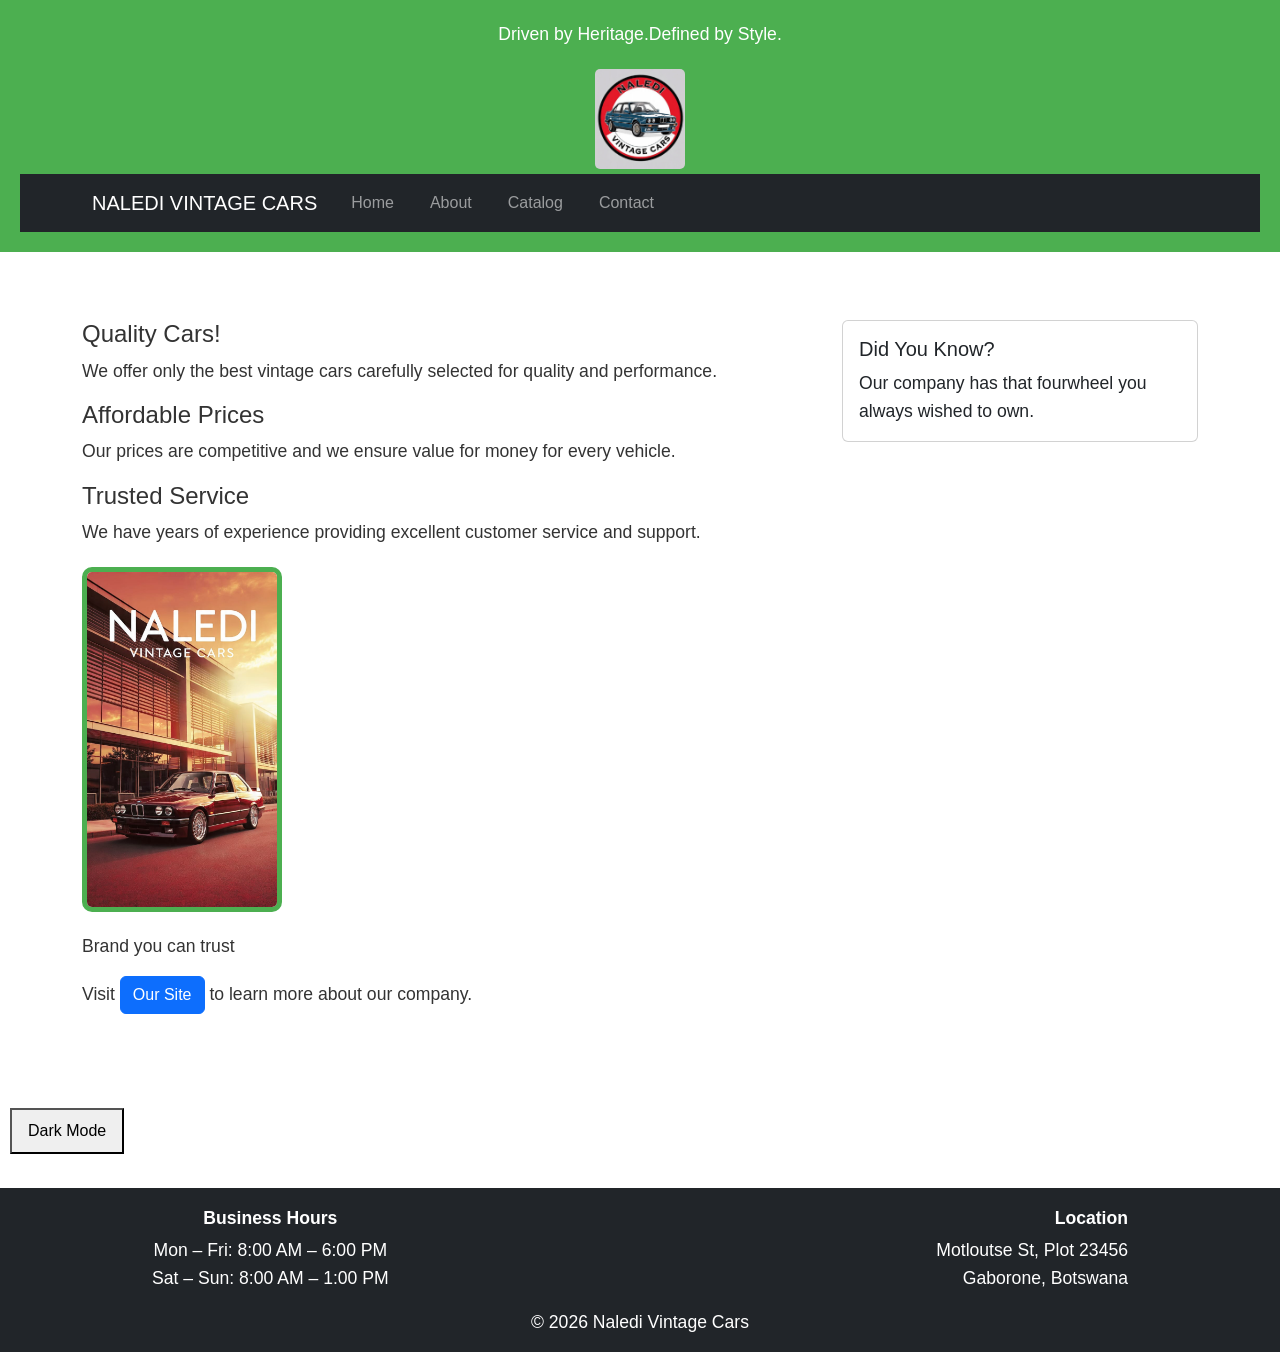
==== index.html @ 0931f650 "Update image section and remove body padding Removed unnecessary padding from the body and added a d" ====
<!DOCTYPE html> 

<html lang="en"> 

<head> 

    <meta charset="UTF-8"> 

    <meta name="viewport" content="width=device-width, initial-scale=1.0"> 

    <title>Naledi Vintage Cars</title> 

    <!-- Bootstrap CSS --> 

   <link href="https://cdn.jsdelivr.net/npm/bootstrap@5.3.0/dist/css/bootstrap.min.css" rel="stylesheet"> 

    <link rel="stylesheet" href="styles.css"> 
    
</head> 

<body> 

<header> 
         
    <h1 id="NALEDI VINTAGE CARS"></h1>  <!-- REPLACE your old <h1>Your Full Name</h1> with this --> 

    <p>Driven by Heritage.Defined by Style.</p> 
        
    <img src="logo.jpg" alt="NALEDI VINTAGE CARS" width="100"> 

    <nav class="navbar navbar-expand-lg navbar-dark bg-dark"> 

        <div class="container"> 

            <a class="navbar-brand" href="index.html">NALEDI VINTAGE CARS</a> 

            <button class="navbar-toggler" type="button" data-bs-toggle="collapse" data-bs-target="#navbarNav"> 

                <span class="navbar-toggler-icon"></span> 

            </button> 

            <div class="collapse navbar-collapse" id="navbarNav"> 

                <ul class="navbar-nav"> 

                    <li class="nav-item"> 

                        <a class="nav-link" href="index.html">Home</a> 

                    </li> 

                    <li class="nav-item"> 

                        <a class="nav-link" href="about.html">About</a> 

                    </li> 
                     <li class="nav-item"> 

                        <a class="nav-link" href="catalog.html">Catalog</a> 

                    </li> 


                    <li class="nav-item"> 

                        <a class="nav-link" href="contact.html">Contact</a> 

                    </li> 

                </ul> 

            </div> 

        </div> 

    </nav> 

</header>   

 <main class="container my-5"> 

    <div class="row"> 

        <div class="col-md-8"> 

            <h4>Quality Cars!</h4>
            <p>We offer only the best vintage cars carefully selected for quality and performance.</p>
        
           <h4>Affordable Prices</h4>
           <p>Our prices are competitive and we ensure value for money for every vehicle.</p>
        
           <h4>Trusted Service</h4>
           <p>We have years of experience providing excellent customer service and support.</p>

           <img src="ourcompany.jpg"  width="200" height="100" alt="Brand you can trust"> <p>Brand you can trust</p>

            <p class="mt-3">Visit <a href="https://oursite.com" class="btn btn-primary">Our Site</a> to learn more about our company.</p> 

        </div> 

        <div class="col-md-4"> 

            <div class="card"> 

                <div class="card-body"> 

                    <h5 class="card-title">Did You Know?</h5> 

                    <p class="card-text">Our company has that fourwheel you always wished to own.</p> 

                </div> 

            </div> 

        </div> 

    </div> 

</main> 

  
<nav> 

        <button id="theme-toggle"> Dark Mode</button>  

    </nav> 

   <footer class="bg-dark text-white p-3 mt-4">

    <div class="container" style="max-width: 1000px;">

        <div class="d-flex justify-content-between">

            <div>
                <p class="mb-1"><strong>Business Hours</strong></p>
                <p class="mb-0">Mon – Fri: 8:00 AM – 6:00 PM</p>
                <p class="mb-0">Sat – Sun: 8:00 AM – 1:00 PM</p>
            </div>

            <div class="text-end">
                <p class="mb-1"><strong>Location</strong></p>
                <p class="mb-0">Motloutse St, Plot 23456</p>
                <p class="mb-0">Gaborone, Botswana</p>
            </div>

        </div>

        <p class="text-center mt-3 mb-0">© 2026 Naledi Vintage Cars</p>

    </div>
       
</footer>
    
     <button id="back-to-top" title="Go to top">&#8593;</button>
    
 <!-- Bootstrap JS and dependencies --> 

<script src="https://cdn.jsdelivr.net/npm/@popperjs/core@2.11.6/dist/umd/popper.min.js"></script> 

<script src="https://cdn.jsdelivr.net/npm/bootstrap@5.3.0/dist/js/bootstrap.min.js"></script> 

    <script src="script.js"></script> 
    
</body> 

</html>
---- styles.css ----
body { 

    font-family: Arial, sans-serif; 

    color: #333; 

    background-color: #ffffff; 

    margin: 0; 

    padding: 0; 

    line-height: 1.6; 
    
    transition: background-color 0.3s, color 0.3s;
} 
header { 

    background-color: #4CAF50; 

    color: white; 

    padding: 20px; 

    text-align: center; 

} 

 

header h1 { 

    margin: 0; 

} 

 

nav a { 

    color: white; 

    text-decoration: none; 

    margin: 0 10px; 

} 

 

nav a:hover { 

    text-decoration: underline; 

} 
main { 

    padding: 20px; 

    max-width: 800px; 

    margin: 0 auto; 

} 

 

main img { 

    max-width: 100%; 

    height: auto; 

    display: block; 

    margin: 20px 0; 

} 
footer { 

    background-color: #333; 

    color: white; 

    text-align: center; 

    padding: 10px; 

    width: 100%; 

} 
p { 

    font-size: 1.1em; 

} 

 

a { 

    color: #4CAF50; 

    text-decoration: none; 

} 

 

a:hover { 

    text-decoration: underline; 

} 
img { 

    border: 5px solid #4CAF50; 

    border-radius: 10px; 

} 

main a[href^="mailto:"] { 

    color: #ff5722; 

    font-weight: bold; 

} 
body.dark-mode { 

    background-color: #333333; 

    color: #f9f9f9; 

} 

body.dark-mode nav { background-color: #222222; } 

#theme-toggle { padding: 8px 16px; cursor: pointer; margin: 10px; } 

#typing-headline { 

    min-height: 80px; 

    border-right: 3px solid #4CAF50; 

    display: inline-block; 

    animation: blink 0.75s step-end infinite; 

} 

@keyframes blink { 

    from, to { border-color: transparent; } 

    50% { border-color: #4CAF50; } 

} 

#back-to-top { 

    display: none; 

    position: fixed; 

    bottom: 20px; 

    right: 20px; 

    background-color: #4CAF50; 

    color: white; 

    width: 50px; 

    height: 50px; 

    border-radius: 50%; 

    border: none; 

    font-size: 24px; 

    cursor: pointer; 

    box-shadow: 2px 2px 10px rgba(0,0,0,0.2); 

    transition: background-color 0.3s; 

} 

#back-to-top:hover { background-color: #45a049; } 

.filter-btn { 

    padding: 8px 16px; margin: 5px; 

    border: 1px solid #4CAF50; 

    background: white; color: #4CAF50; 

    cursor: pointer; border-radius: 4px; 

} 

.filter-btn.active { background: #4CAF50; color: white; } 

.project-card { transition: all 0.3s; margin: 15px 0; padding: 15px; 

    border: 1px solid #ddd; border-radius: 8px; } 

.project-card.hidden { display: none; } 

.fun-fact-container { 

    margin: 30px 0; 

    padding: 20px; 

    background-color: #f0f0f0; 

    border-radius: 10px; 

    text-align: center; 

} 

 

#reveal-fact { 

    background-color: #4CAF50; 

    color: white; 

    border: none; 

    padding: 12px 24px; 

    font-size: 16px; 

    border-radius: 5px; 

    cursor: pointer; 

    transition: background-color 0.3s; 

} 

 

#reveal-fact:hover { 

    background-color: #45a049; 

} 

 

.hidden-fact { 

    display: none; 

    font-size: 18px; 

    margin-top: 20px; 

    padding: 15px; 

    background-color: white; 

    border-radius: 5px; 

    animation: fadeIn 0.5s; 

} 

 

.hidden-fact.show { 

    display: block; 

} 

 

@keyframes fadeIn { 

    from { opacity: 0; transform: translateY(-10px); } 

    to   { opacity: 1; transform: translateY(0); } 

}
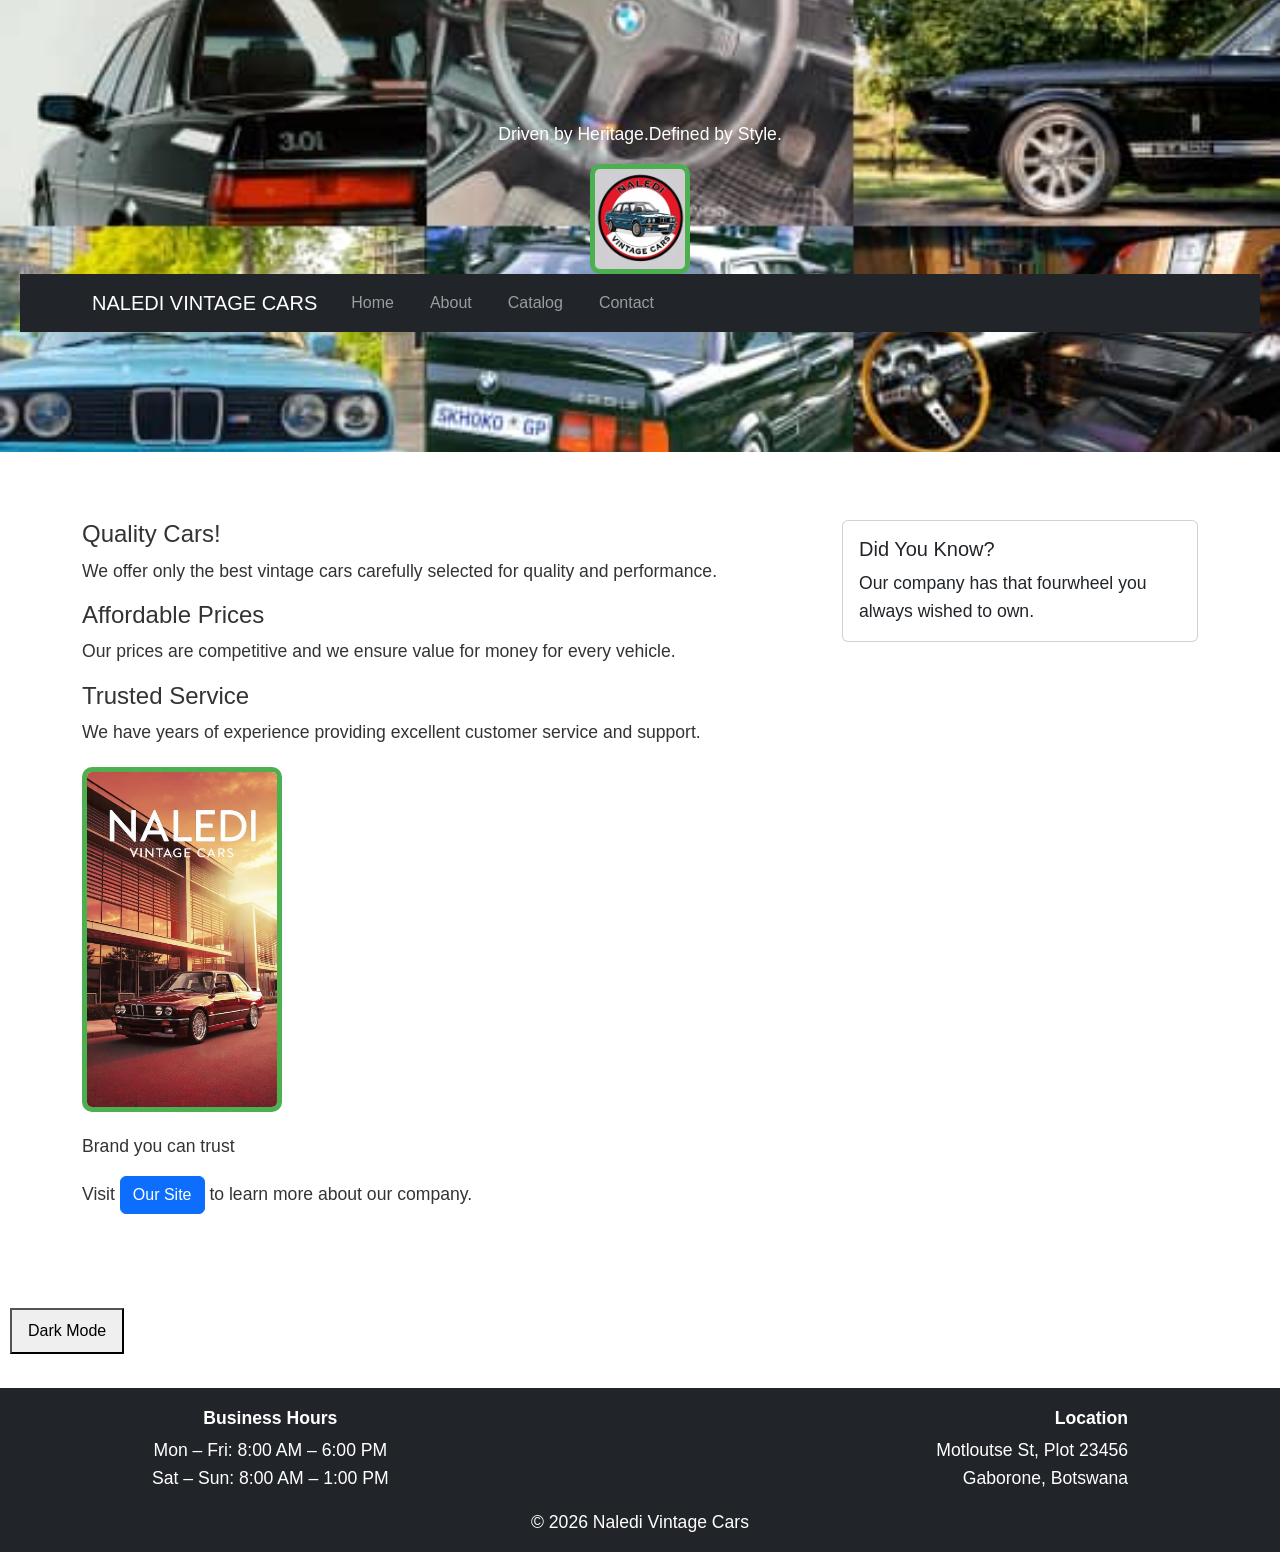
==== commit daf31877: "Update index.html" ====
--- a/index.html
+++ b/index.html
@@ -20,7 +20,7 @@
 
 <body> 
 
-<header> 
+<header class="site-header"> 
          
     <h1 id="NALEDI VINTAGE CARS"></h1>  <!-- REPLACE your old <h1>Your Full Name</h1> with this --> 
 
--- a/styles.css
+++ b/styles.css
@@ -294,3 +294,18 @@
     to   { opacity: 1; transform: translateY(0); } 
 
 } 
+
+.hidden-fact {
+    display: none;
+}
+
+.site-header {
+  background-image: url('background.jpg'); /* path to your image */
+  background-size: cover;       /* makes it fill the whole header */
+  background-position: center;  /* centers the image */
+  background-repeat: no-repeat; /* don't tile it */
+  
+  color: white;                 /* so text shows over the image */
+  text-align: center;
+  padding: 120px 20px;          /* makes header taller so you can see the image */
+}
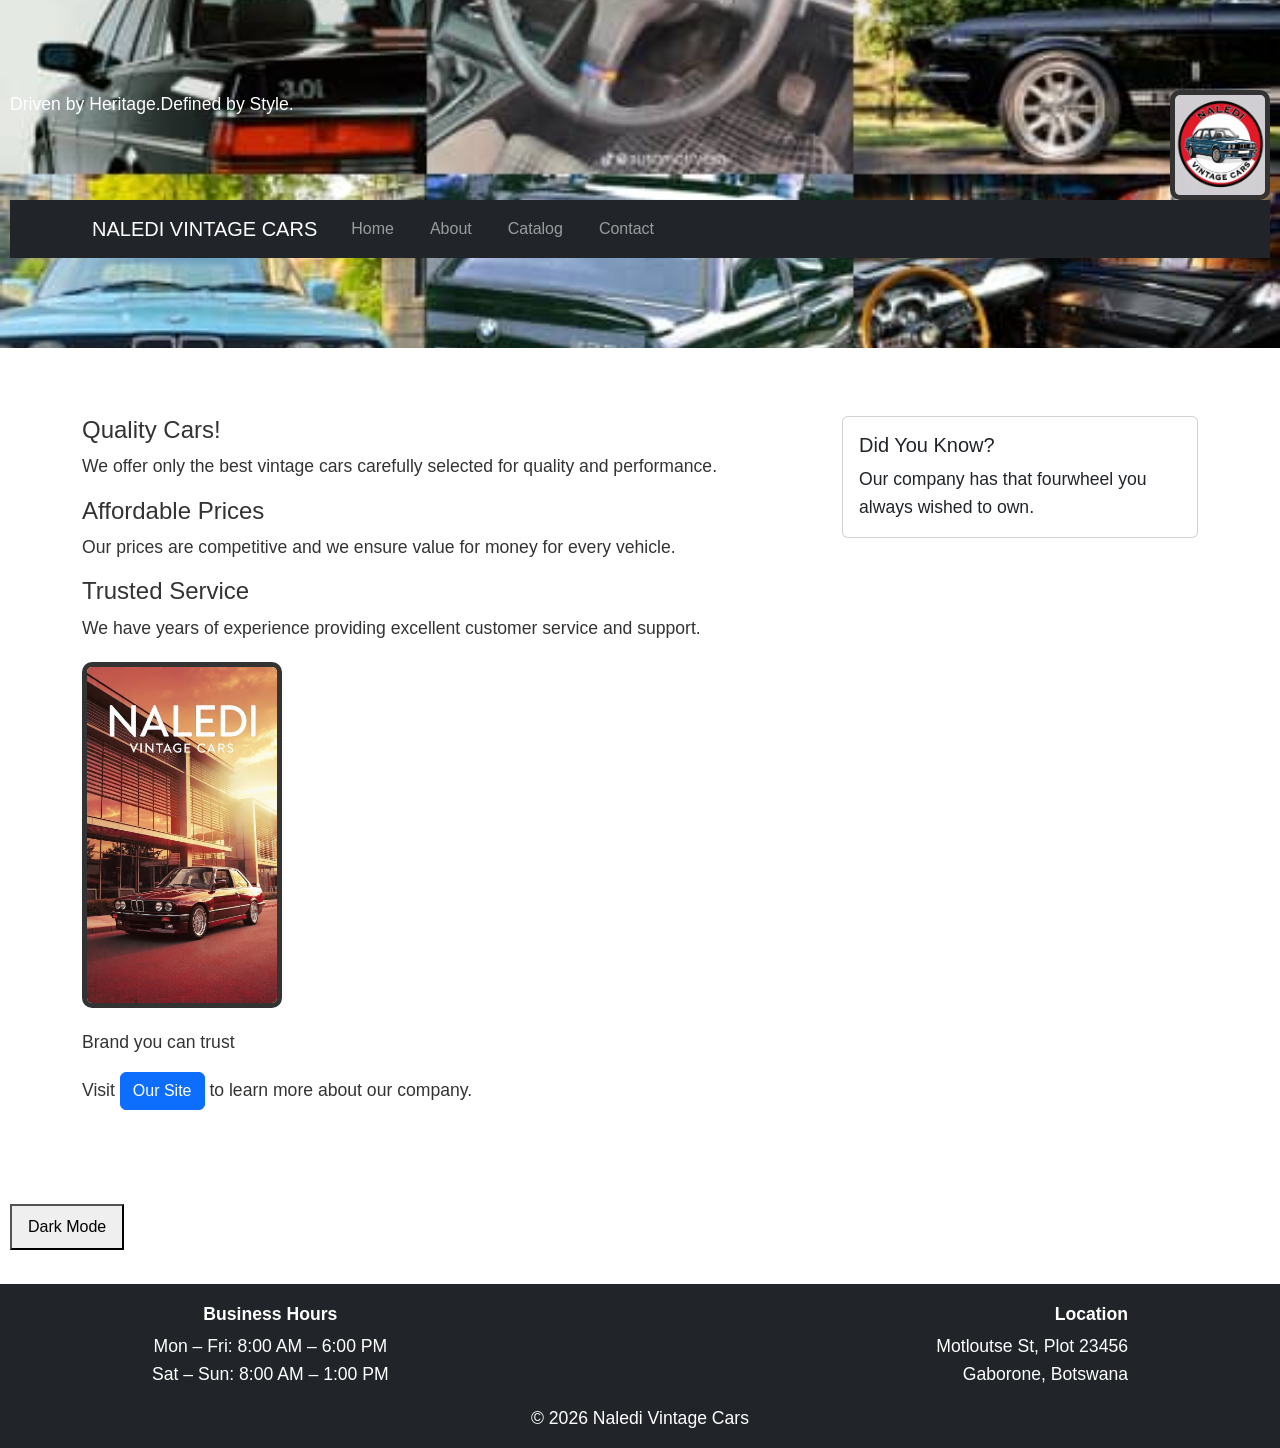
==== commit d947d4ed: "Refactor header layout with flexbox" ====
--- a/index.html
+++ b/index.html
@@ -23,11 +23,12 @@
 <header class="site-header"> 
          
     <h1 id="NALEDI VINTAGE CARS"></h1>  <!-- REPLACE your old <h1>Your Full Name</h1> with this --> 
-
-    <p>Driven by Heritage.Defined by Style.</p> 
-        
+    
+   <div class="d-flex justify-content-between">  
+    <p>Driven by Heritage.Defined by Style.</p>   
     <img src="logo.jpg" alt="NALEDI VINTAGE CARS" width="100"> 
-
+     </div>
+    
     <nav class="navbar navbar-expand-lg navbar-dark bg-dark"> 
 
         <div class="container"> 
--- a/styles.css
+++ b/styles.css
@@ -22,99 +22,99 @@
 
     padding: 20px; 
 
+    text-align: d-flex justify-content-between; 
+
+} 
+
+ 
+
+header h1 { 
+
+    margin: 0; 
+
+} 
+
+ 
+
+nav a { 
+
+    color: white; 
+
+    text-decoration: none; 
+
+    margin: 0 10px; 
+
+} 
+
+ 
+
+nav a:hover { 
+
+    text-decoration: underline; 
+
+} 
+main { 
+
+    padding: 20px; 
+
+    max-width: 800px; 
+
+    margin: 0 auto; 
+
+} 
+
+ 
+
+main img { 
+
+    max-width: 100%; 
+
+    height: auto; 
+
+    display: block; 
+
+    margin: 20px 0; 
+
+} 
+footer { 
+
+    background-color: #333; 
+
+    color: white; 
+
     text-align: center; 
 
-} 
-
- 
-
-header h1 { 
-
-    margin: 0; 
-
-} 
-
- 
-
-nav a { 
-
-    color: white; 
+    padding: 10px; 
+
+    width: 100%; 
+
+} 
+p { 
+
+    font-size: 1.1em; 
+
+} 
+
+ 
+
+a { 
+
+    color: #4CAF50; 
 
     text-decoration: none; 
 
-    margin: 0 10px; 
-
-} 
-
- 
-
-nav a:hover { 
+} 
+
+ 
+
+a:hover { 
 
     text-decoration: underline; 
 
 } 
-main { 
-
-    padding: 20px; 
-
-    max-width: 800px; 
-
-    margin: 0 auto; 
-
-} 
-
- 
-
-main img { 
-
-    max-width: 100%; 
-
-    height: auto; 
-
-    display: block; 
-
-    margin: 20px 0; 
-
-} 
-footer { 
-
-    background-color: #333; 
-
-    color: white; 
-
-    text-align: center; 
-
-    padding: 10px; 
-
-    width: 100%; 
-
-} 
-p { 
-
-    font-size: 1.1em; 
-
-} 
-
- 
-
-a { 
-
-    color: #4CAF50; 
-
-    text-decoration: none; 
-
-} 
-
- 
-
-a:hover { 
-
-    text-decoration: underline; 
-
-} 
 img { 
 
-    border: 5px solid #4CAF50; 
+    border: 5px solid #333; 
 
     border-radius: 10px; 
 
@@ -307,5 +307,5 @@
   
   color: white;                 /* so text shows over the image */
   text-align: center;
-  padding: 120px 20px;          /* makes header taller so you can see the image */
+  padding: 90px 10px;          /* makes header taller so you can see the image */
 }
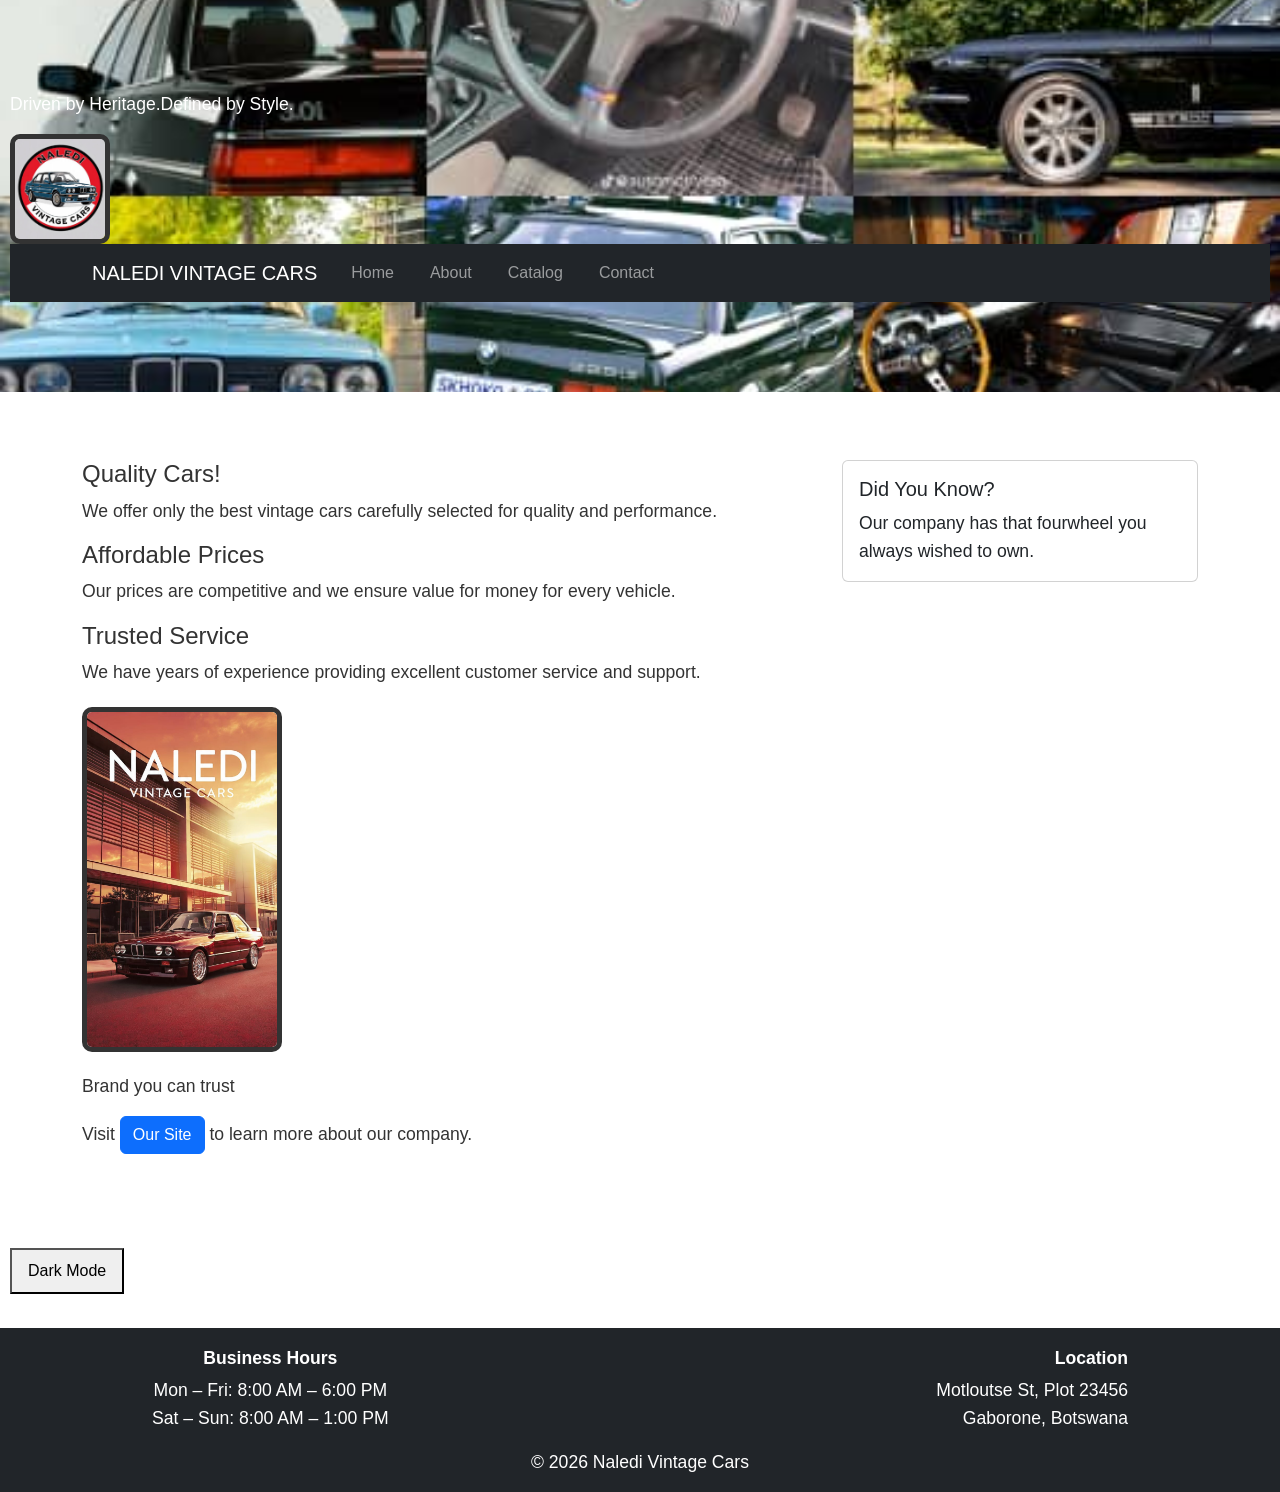
==== commit 2b1b3e13: "Fix formatting of paragraph in index.html" ====
--- a/index.html
+++ b/index.html
@@ -25,7 +25,10 @@
     <h1 id="NALEDI VINTAGE CARS"></h1>  <!-- REPLACE your old <h1>Your Full Name</h1> with this --> 
     
    <div class="d-flex justify-content-between">  
-    <p>Driven by Heritage.Defined by Style.</p>   
+    <p>Driven by Heritage.Defined by Style.</p>
+   </div>
+    
+     <div class="d-flex justify-content-between"> 
     <img src="logo.jpg" alt="NALEDI VINTAGE CARS" width="100"> 
      </div>
     
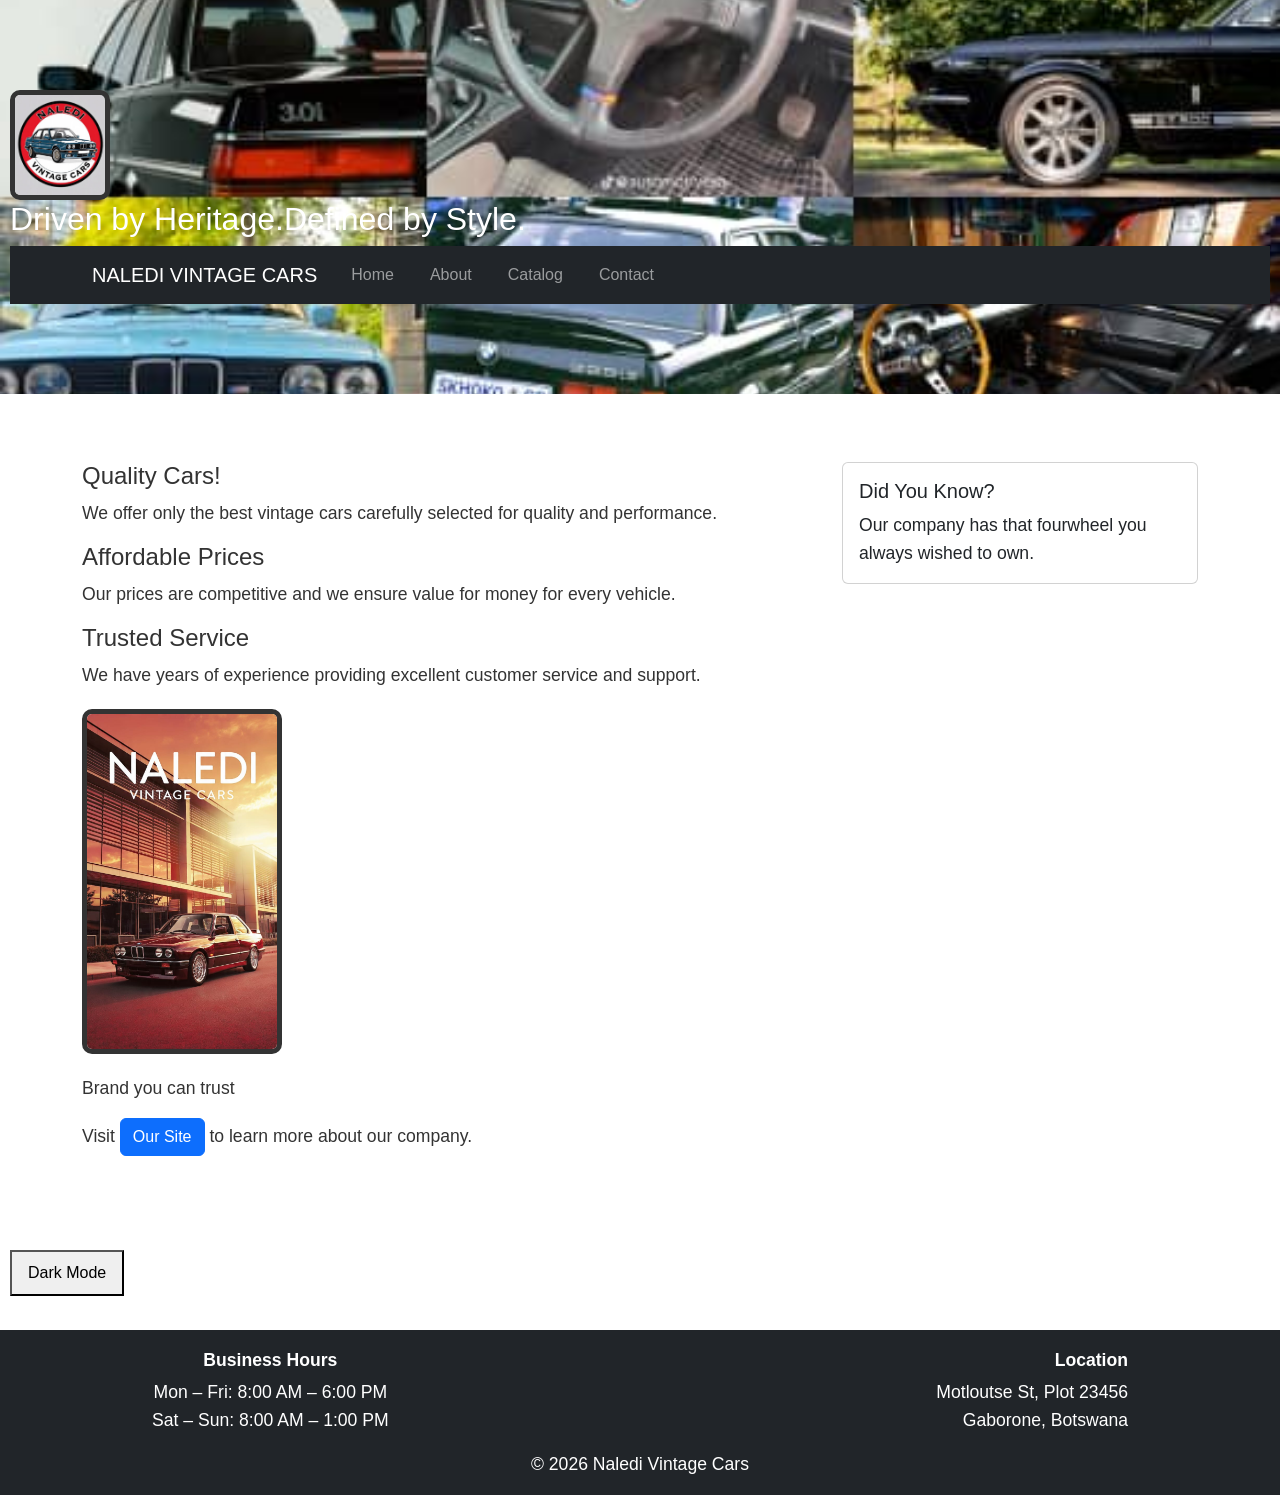
==== commit b327f7a9: "Replace paragraph with h2 for hero tagline" ====
--- a/index.html
+++ b/index.html
@@ -24,13 +24,13 @@
          
     <h1 id="NALEDI VINTAGE CARS"></h1>  <!-- REPLACE your old <h1>Your Full Name</h1> with this --> 
     
-   <div class="d-flex justify-content-between">  
-    <p>Driven by Heritage.Defined by Style.</p>
-   </div>
-    
      <div class="d-flex justify-content-between"> 
     <img src="logo.jpg" alt="NALEDI VINTAGE CARS" width="100"> 
      </div>
+    
+     <div class="d-flex justify-content-between">  
+    <h2 class="hero-tagline">Driven by Heritage.Defined by Style.</h2>
+   </div>
     
     <nav class="navbar navbar-expand-lg navbar-dark bg-dark"> 
 
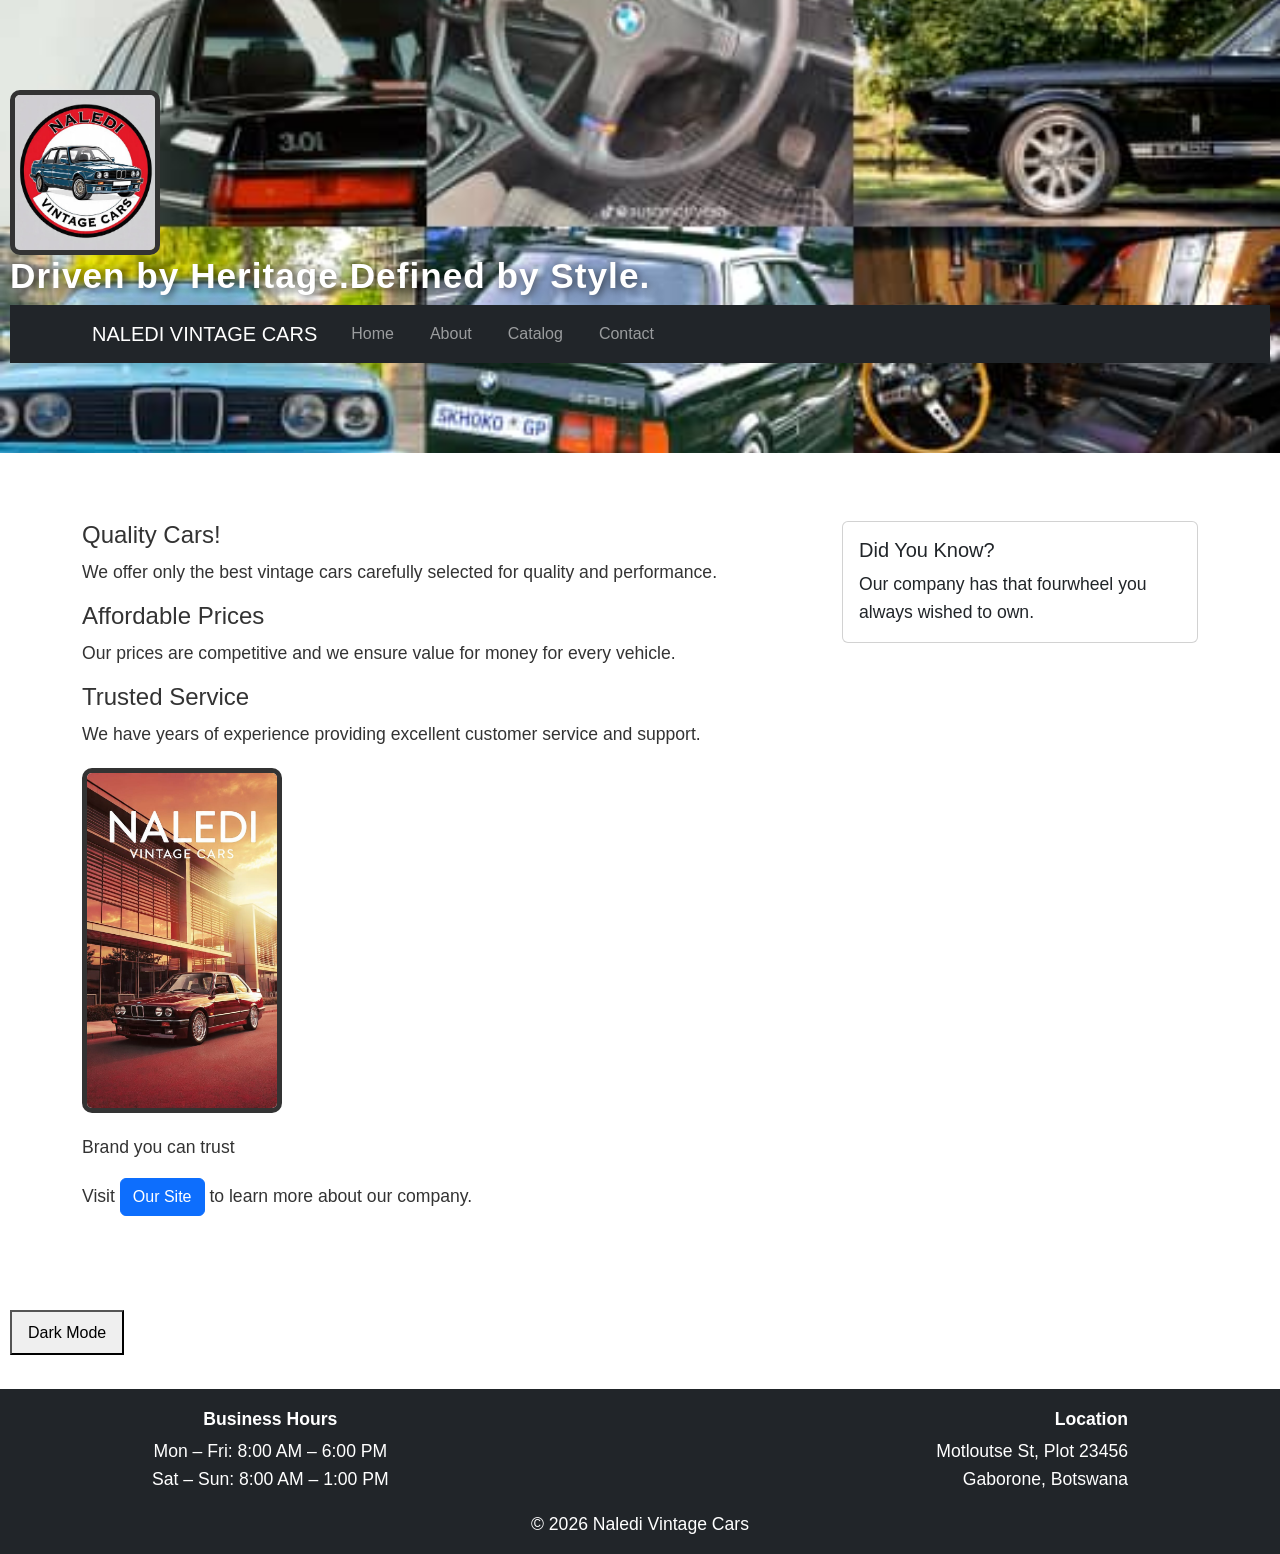
==== commit bc72047f: "Increase logo image width from 100 to 150" ====
--- a/index.html
+++ b/index.html
@@ -25,7 +25,7 @@
     <h1 id="NALEDI VINTAGE CARS"></h1>  <!-- REPLACE your old <h1>Your Full Name</h1> with this --> 
     
      <div class="d-flex justify-content-between"> 
-    <img src="logo.jpg" alt="NALEDI VINTAGE CARS" width="100"> 
+    <img src="logo.jpg" alt="NALEDI VINTAGE CARS" width="150"> 
      </div>
     
      <div class="d-flex justify-content-between">  
--- a/styles.css
+++ b/styles.css
@@ -309,3 +309,11 @@
   text-align: center;
   padding: 90px 10px;          /* makes header taller so you can see the image */
 }
+
+.hero-tagline {
+  font-size: 2.2rem;        /* make it bigger */
+  font-weight: 700;         /* bold */
+  color: white;
+  text-shadow: 2px 2px 8px rgba(0,0,0,0.7); /* gives it contrast */
+  letter-spacing: 1px;
+}
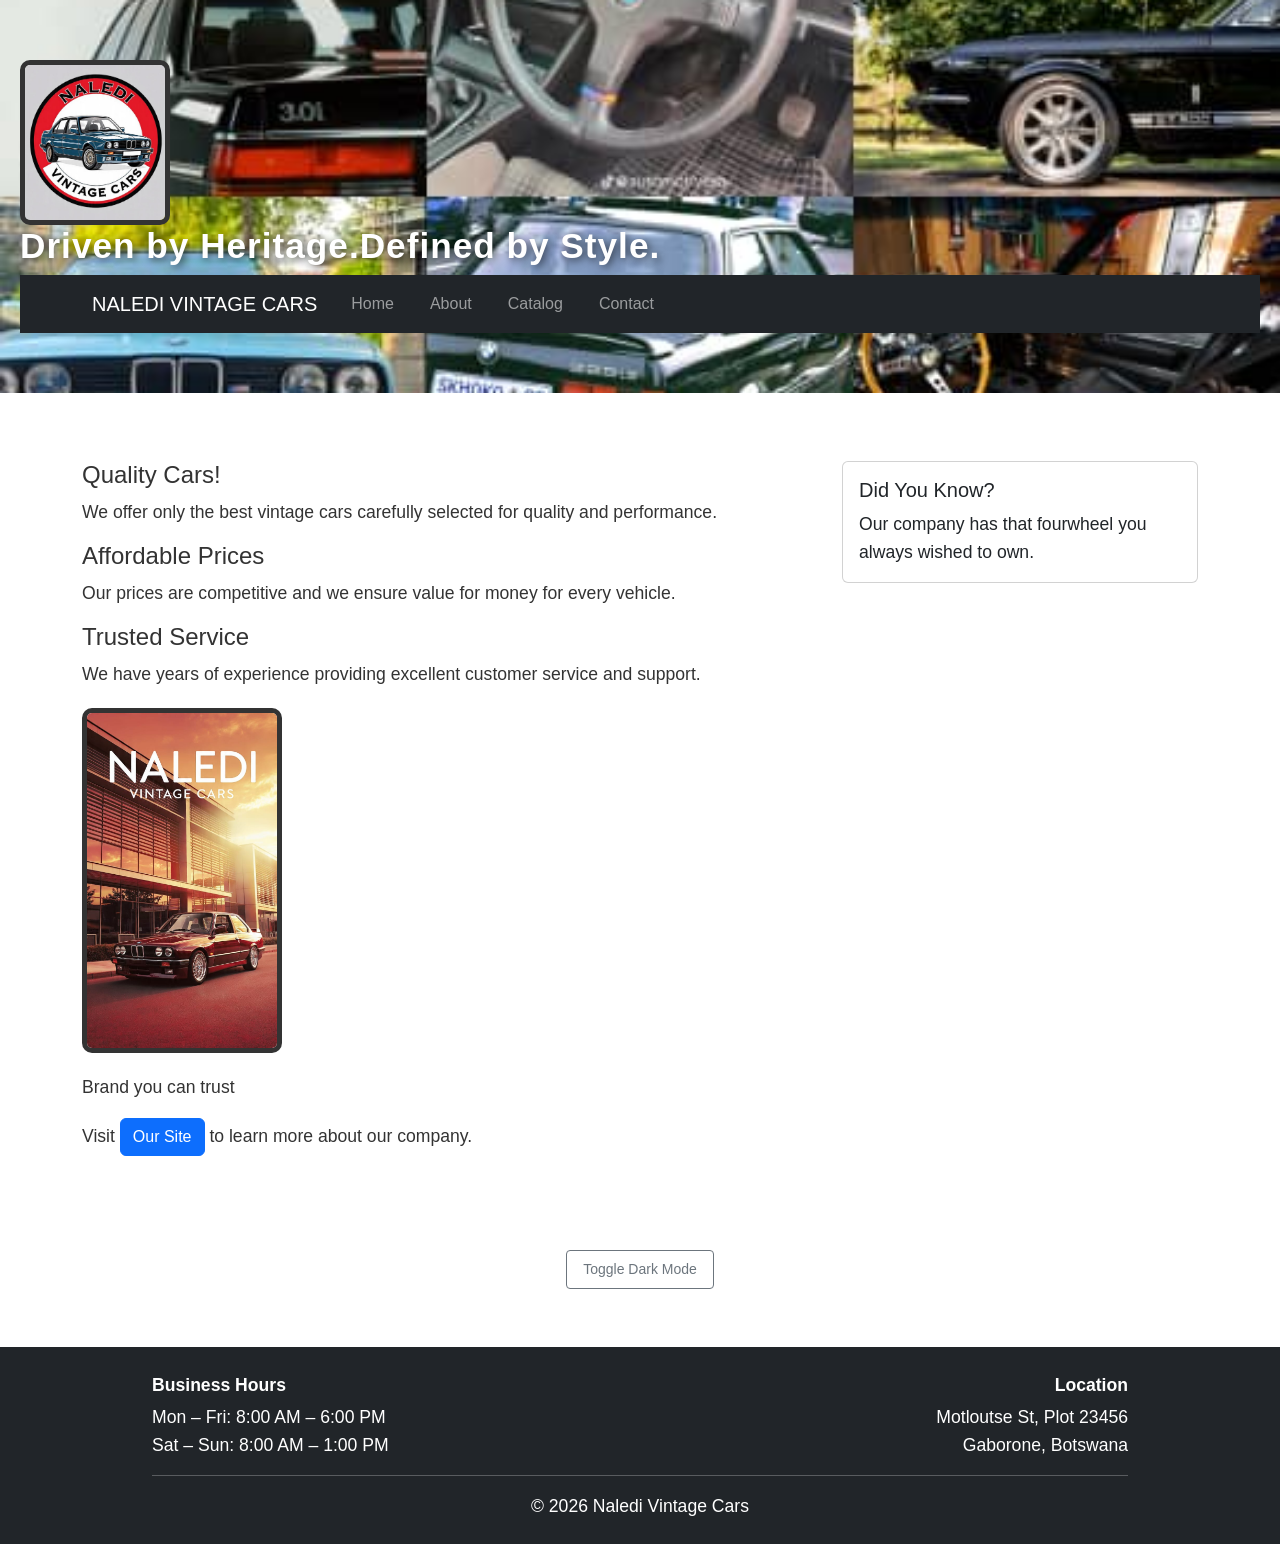
==== commit f380d60a: "Refactor footer and navigation structure" ====
--- a/index.html
+++ b/index.html
@@ -123,39 +123,30 @@
 
 </main> 
 
-  
-<nav> 
+<div class="container text-center my-4">
+        <button id="theme-toggle" class="btn btn-outline-secondary btn-sm">Toggle Dark Mode</button>
+    </div>
 
-        <button id="theme-toggle"> Dark Mode</button>  
+    <!-- Footer -->
+    <footer class="bg-dark text-white p-4 mt-5">
+        <div class="container" style="max-width: 1000px;">
+            <div class="row text-center text-md-start">
+                <div class="col-md-6 mb-3 mb-md-0">
+                    <p class="mb-1"><strong>Business Hours</strong></p>
+                    <p class="mb-0">Mon – Fri: 8:00 AM – 6:00 PM</p>
+                    <p class="mb-0">Sat – Sun: 8:00 AM – 1:00 PM</p>
+                </div>
+                <div class="col-md-6 text-md-end">
+                    <p class="mb-1"><strong>Location</strong></p>
+                    <p class="mb-0">Motloutse St, Plot 23456</p>
+                    <p class="mb-0">Gaborone, Botswana</p>
+                </div>
+            </div>
+            <hr class="bg-light">
+            <p class="text-center mb-0">© 2026 Naledi Vintage Cars</p>
+        </div>
+    </footer>  
 
-    </nav> 
-
-   <footer class="bg-dark text-white p-3 mt-4">
-
-    <div class="container" style="max-width: 1000px;">
-
-        <div class="d-flex justify-content-between">
-
-            <div>
-                <p class="mb-1"><strong>Business Hours</strong></p>
-                <p class="mb-0">Mon – Fri: 8:00 AM – 6:00 PM</p>
-                <p class="mb-0">Sat – Sun: 8:00 AM – 1:00 PM</p>
-            </div>
-
-            <div class="text-end">
-                <p class="mb-1"><strong>Location</strong></p>
-                <p class="mb-0">Motloutse St, Plot 23456</p>
-                <p class="mb-0">Gaborone, Botswana</p>
-            </div>
-
-        </div>
-
-        <p class="text-center mt-3 mb-0">© 2026 Naledi Vintage Cars</p>
-
-    </div>
-       
-</footer>
-    
      <button id="back-to-top" title="Go to top">&#8593;</button>
     
  <!-- Bootstrap JS and dependencies --> 
--- a/styles.css
+++ b/styles.css
@@ -307,7 +307,8 @@
   
   color: white;                 /* so text shows over the image */
   text-align: center;
-  padding: 90px 10px;          /* makes header taller so you can see the image */
+  padding: 60px 20px;          /* makes header taller so you can see the image */
+  min-height: 250px;
 }
 
 .hero-tagline {
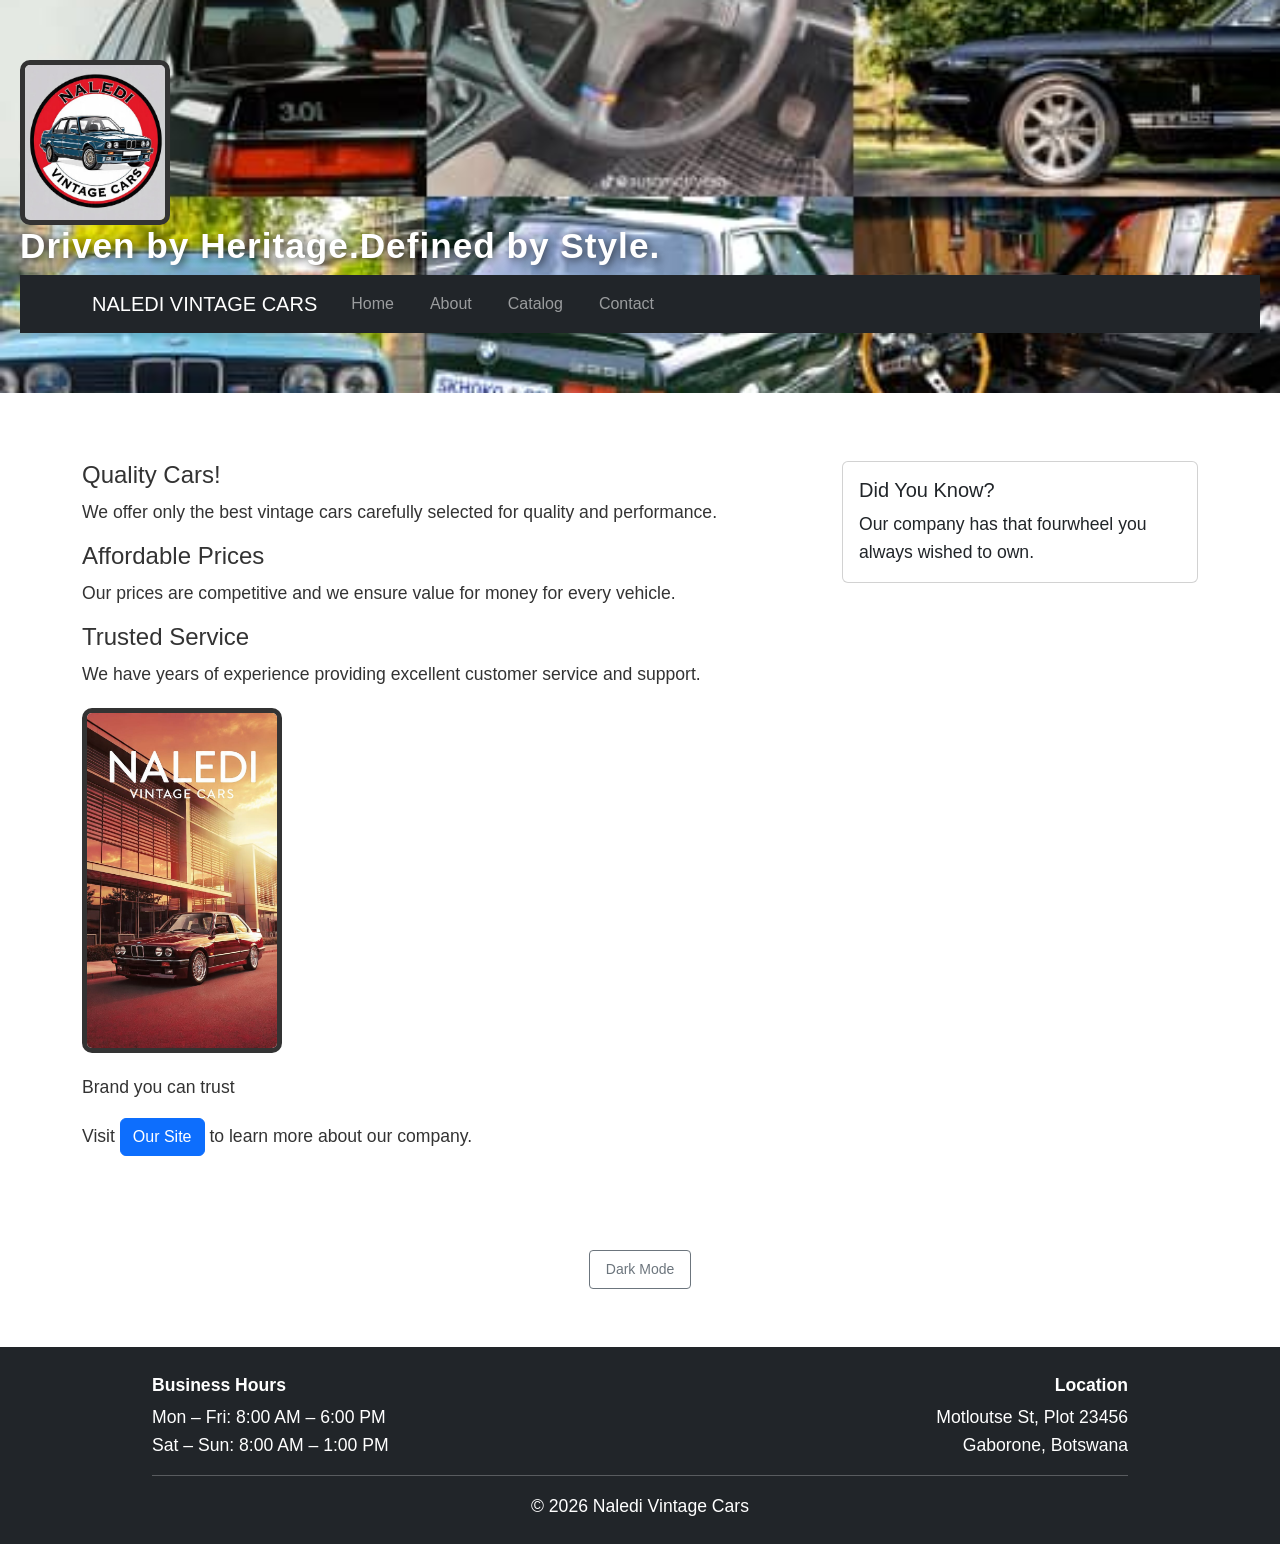
==== commit 2bd84176: "Update index.html" ====
--- a/index.html
+++ b/index.html
@@ -124,7 +124,7 @@
 </main> 
 
 <div class="container text-center my-4">
-        <button id="theme-toggle" class="btn btn-outline-secondary btn-sm">Toggle Dark Mode</button>
+        <button id="theme-toggle" class="btn btn-outline-secondary btn-sm">Dark Mode</button>
     </div>
 
     <!-- Footer -->
